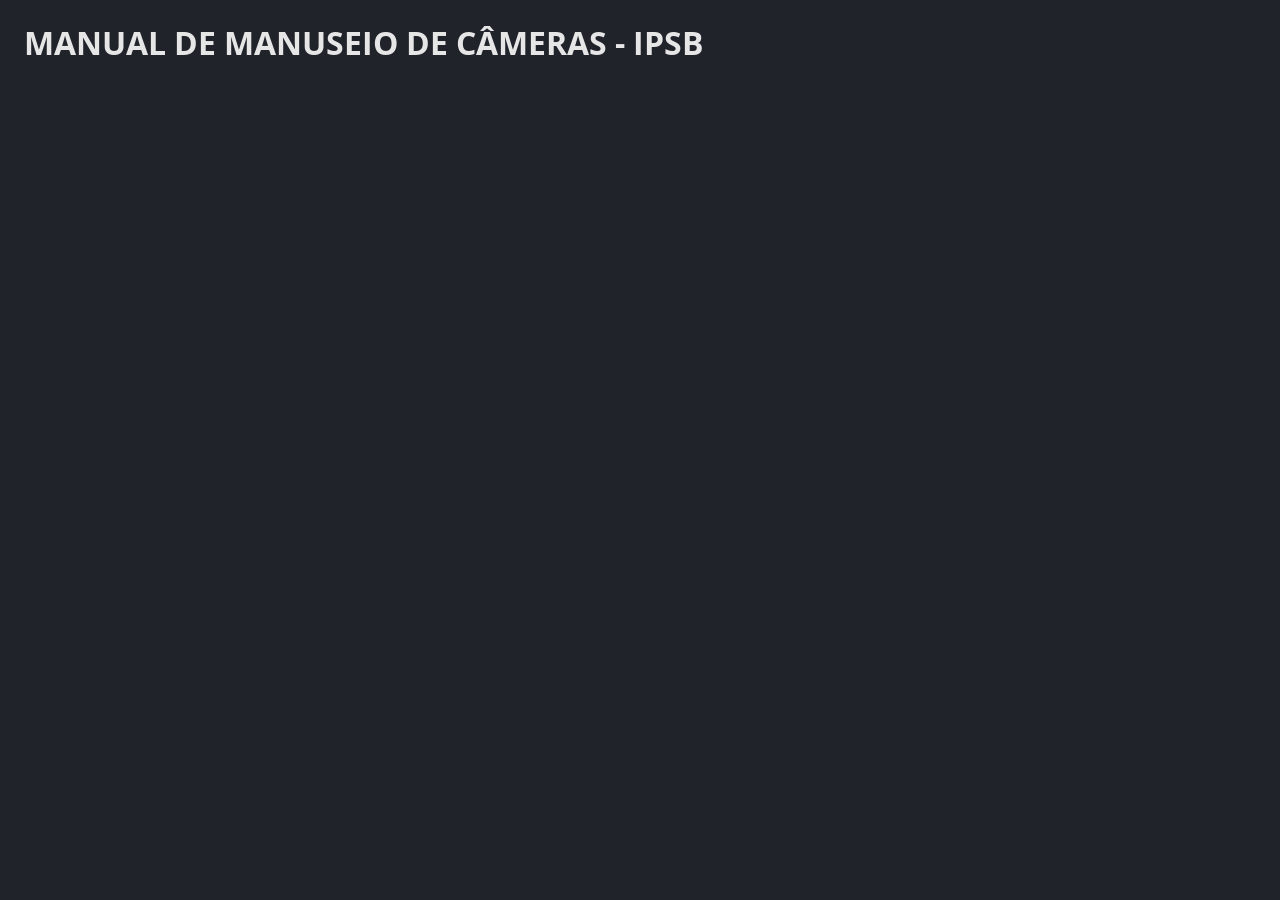
==== camera/camera.html @ 966ee805 "feat(tutorial): add checklist and refactor" ====
<!doctype html>
<html lang="pt-br">
  <head>
    <meta charset="UTF-8" />
    <meta name="viewport" content="width=device-width, initial-scale=1.0" />
    <link rel="stylesheet" href="../style/style.css" />
    <title>Câmera</title>
  </head>
  <body>
    <h1>MANUAL DE MANUSEIO DE CÂMERAS - IPSB</h1>
  </body>
</html>
---- style/style.css ----
@font-face {
  font-family: Open-Sans;
  src: url(./Open_Sans/OpenSans-VariableFont_wdth\,wght.ttf);
}

@font-face {
  font-family: Open-Sans;
  src: url(./Open_Sans/OpenSans-Italic-VariableFont_wdth\,wght.ttf);
  font-style: italic;
}

body {
  background-color: rgb(32, 35, 42);
  color: rgb(230, 230, 230);
  font-family: "Open-Sans";
  padding: 0px 16px 16px 16px;
}

a,
a:visited,
a:active {
  color: inherit;
}

.camera-number {
  text-align: center;
}

.camera-angle-image {
  width: 300px;
}

/* * {
  border: 1px solid grey;
} */
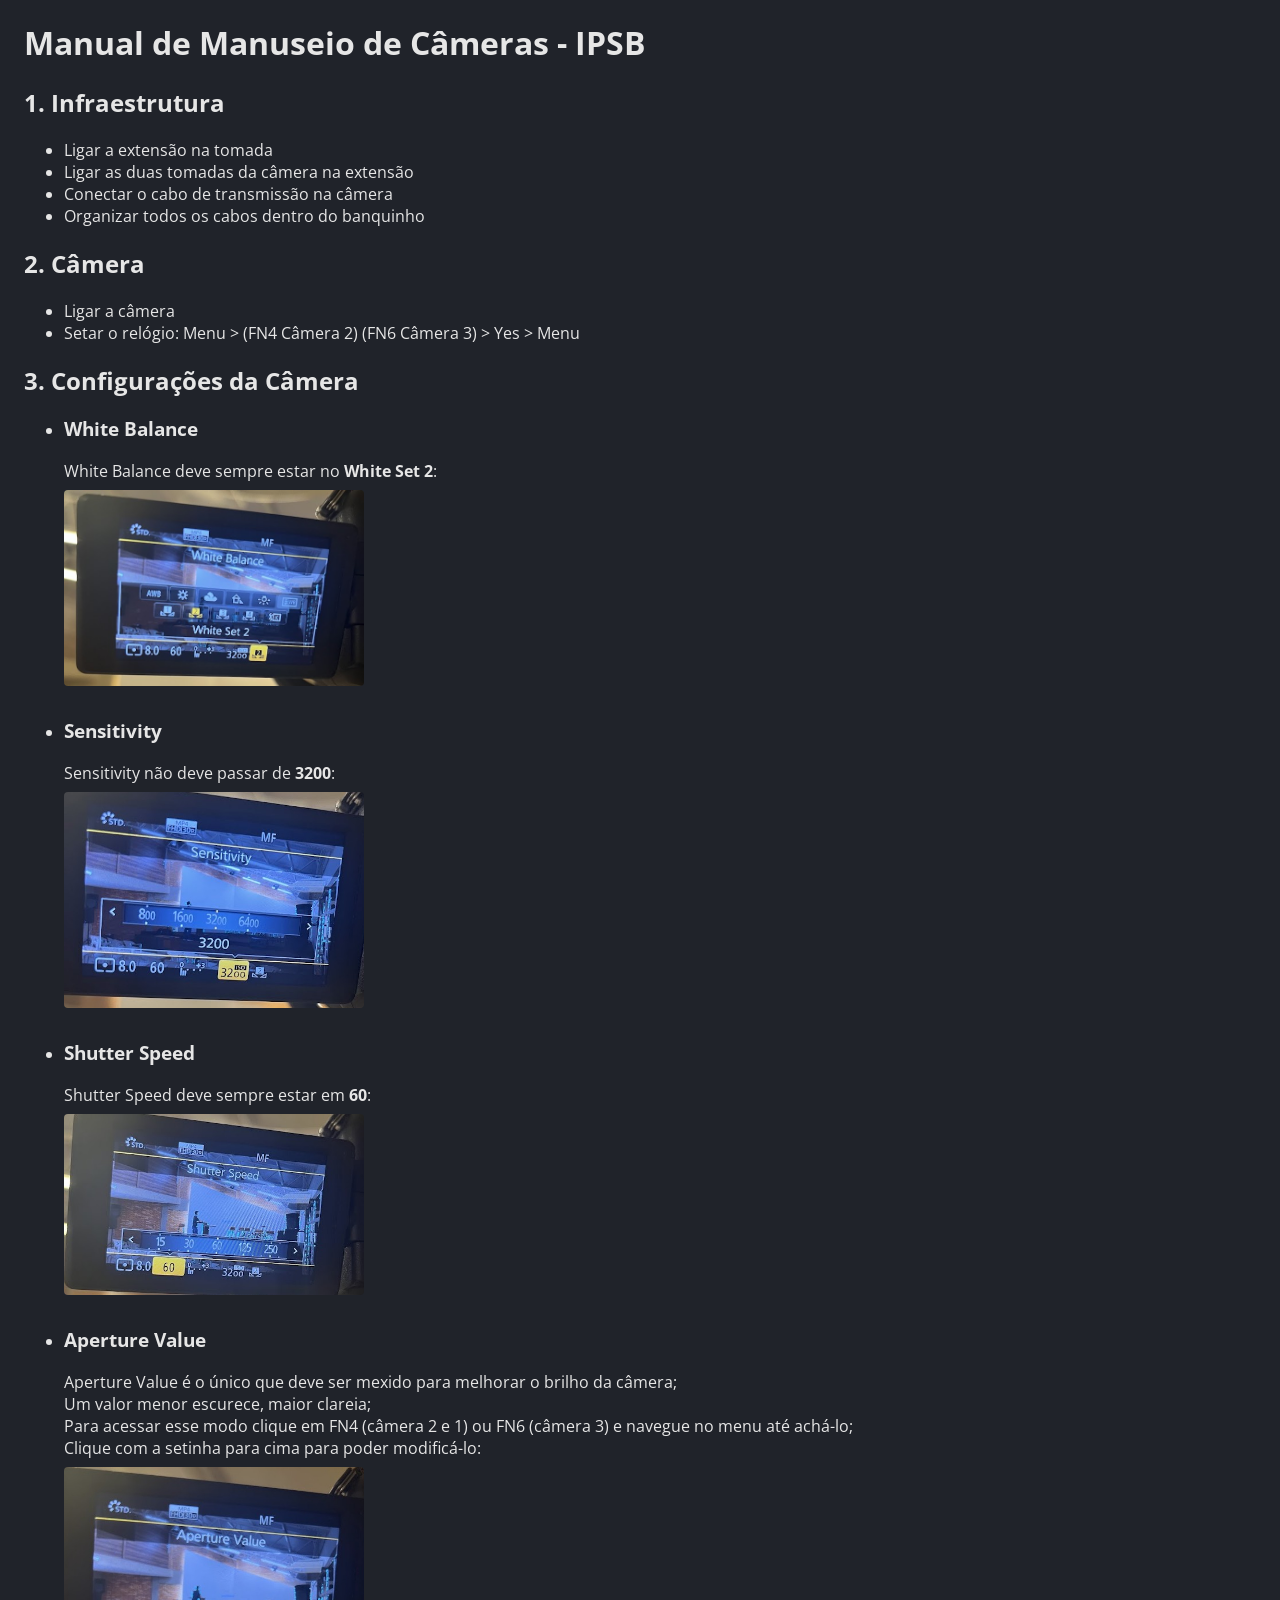
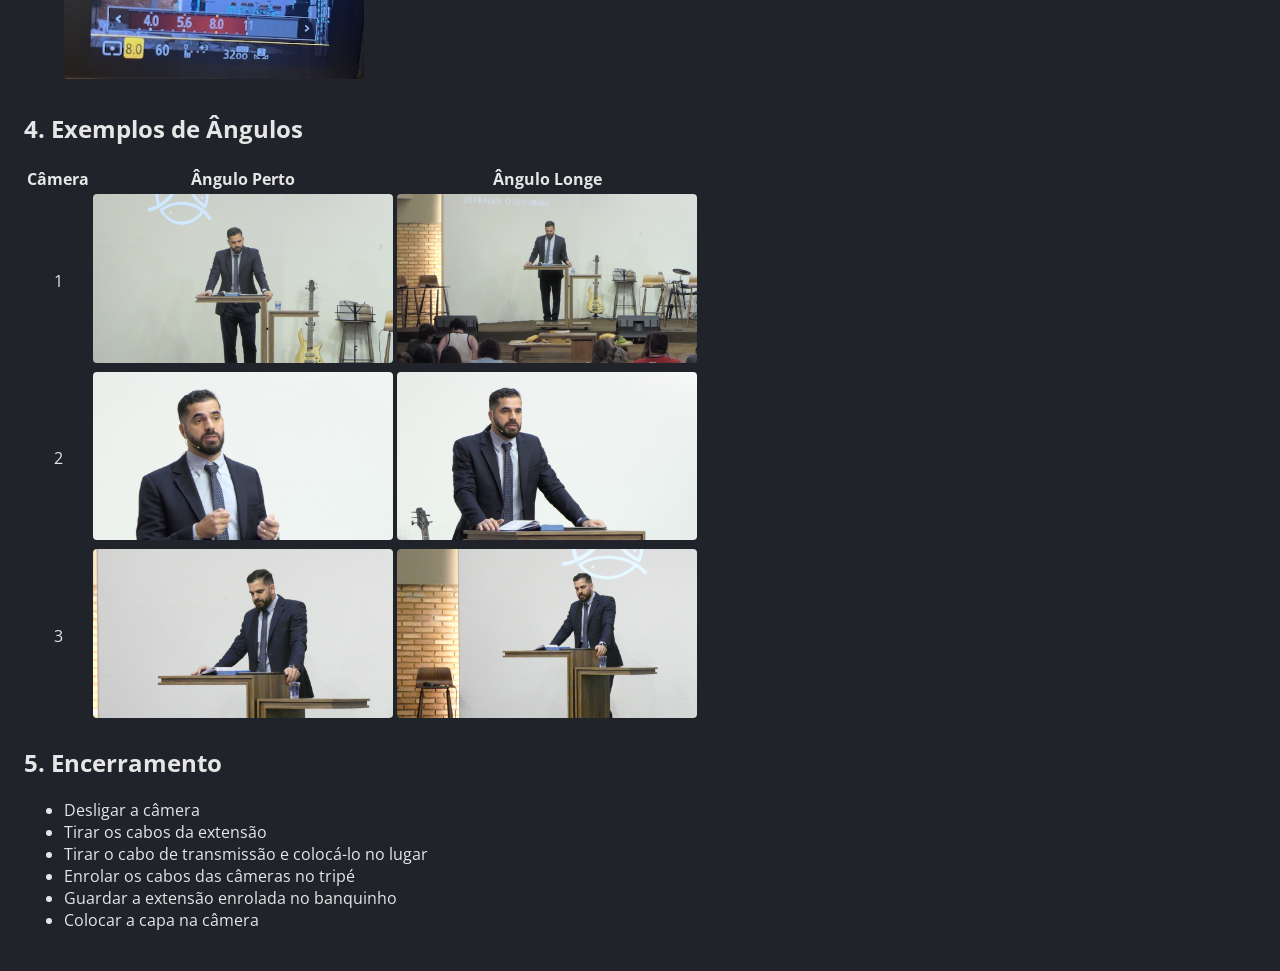
==== commit 30b79d6b: "feat(tutorial): add camera page and improve transmission" ====
--- a/camera/camera.html
+++ b/camera/camera.html
@@ -4,9 +4,136 @@
     <meta charset="UTF-8" />
     <meta name="viewport" content="width=device-width, initial-scale=1.0" />
     <link rel="stylesheet" href="../style/style.css" />
-    <title>Câmera</title>
+    <title>Câmeras</title>
   </head>
   <body>
-    <h1>MANUAL DE MANUSEIO DE CÂMERAS - IPSB</h1>
+    <h1>Manual de Manuseio de Câmeras - IPSB</h1>
+
+    <h2>1. Infraestrutura</h2>
+    <ul>
+      <li>Ligar a extensão na tomada</li>
+      <li>Ligar as duas tomadas da câmera na extensão</li>
+      <li>Conectar o cabo de transmissão na câmera</li>
+      <li>Organizar todos os cabos dentro do banquinho</li>
+    </ul>
+
+    <h2>2. Câmera</h2>
+    <ul>
+      <li>Ligar a câmera</li>
+      <li>
+        Setar o relógio: Menu > (FN4 Câmera 2) (FN6 Câmera 3) > Yes > Menu
+      </li>
+    </ul>
+
+    <h2>3. Configurações da Câmera</h2>
+    <ul>
+      <li><h3>White Balance</h3></li>
+      <div>
+        White Balance deve sempre estar no <strong>White Set 2</strong>:
+      </div>
+      <img
+        class="camera-settings-image"
+        src="../camera/camera-settings/camera-white-balance.jpg"
+        alt="Câmera White Balance"
+      />
+      <li><h3>Sensitivity</h3></li>
+      <div>Sensitivity não deve passar de <strong>3200</strong>:</div>
+      <img
+        class="camera-settings-image"
+        src="../camera/camera-settings/camera-sensitivity.jpg"
+        alt="Câmera Sensitivity"
+      />
+      <li><h3>Shutter Speed</h3></li>
+      <div>Shutter Speed deve sempre estar em <strong>60</strong>:</div>
+      <img
+        class="camera-settings-image"
+        src="../camera/camera-settings/camera-shutter.jpg"
+        alt="Câmera Shutter Speed"
+      />
+      <li><h3>Aperture Value</h3></li>
+      <div>
+        Aperture Value é o único que deve ser mexido para melhorar o brilho da
+        câmera; <br />
+        Um valor menor escurece, maior clareia; <br />
+        Para acessar esse modo clique em FN4 (câmera 2 e 1) ou FN6 (câmera 3) e
+        navegue no menu até achá-lo; <br />
+        Clique com a setinha para cima para poder modificá-lo:
+      </div>
+      <img
+        class="camera-settings-image"
+        src="../camera/camera-settings/camera-aperture.jpg"
+        alt="Câmera Aperture"
+      />
+    </ul>
+
+    <h2>4. Exemplos de Ângulos</h2>
+    <table>
+      <thead>
+        <th>Câmera</th>
+        <th>Ângulo Perto</th>
+        <th>Ângulo Longe</th>
+      </thead>
+      <tr>
+        <td class="camera-number">1</td>
+        <td>
+          <img
+            class="camera-angle-image"
+            src="../camera/camera-angles/camera_1_close.png"
+            alt="Câmera 1 perto"
+          />
+        </td>
+        <td>
+          <img
+            class="camera-angle-image"
+            src="../camera/camera-angles/camera_1_far.png"
+            alt="Câmera 1 longe"
+          />
+        </td>
+      </tr>
+      <tr>
+        <td class="camera-number">2</td>
+        <td>
+          <img
+            class="camera-angle-image"
+            src="../camera/camera-angles/camera_2_close.png"
+            alt="Câmera 2 perto"
+          />
+        </td>
+        <td>
+          <img
+            class="camera-angle-image"
+            src="../camera/camera-angles/camera_2_far.png"
+            alt="Câmera 2 longe"
+          />
+        </td>
+      </tr>
+      <tr>
+        <td class="camera-number">3</td>
+        <td>
+          <img
+            class="camera-angle-image"
+            src="../camera/camera-angles/camera_3_close.png"
+            alt="Câmera 3 perto"
+          />
+        </td>
+        <td>
+          <img
+            class="camera-angle-image"
+            src="../camera/camera-angles/camera_3_far.png"
+            alt="Câmera 3 longe"
+          />
+        </td>
+      </tr>
+    </table>
+
+    <h2>5. Encerramento</h2>
+    <ul>
+      <li>Desligar a câmera</li>
+      <li>Tirar os cabos da extensão</li>
+      <li>Tirar o cabo de transmissão e colocá-lo no lugar</li>
+      <li>Enrolar os cabos das câmeras no tripé</li>
+      <li>Guardar a extensão enrolada no banquinho</li>
+      <li>Colocar a capa na câmera</li>
+    </ul>
   </body>
 </html>
--- a/style/style.css
+++ b/style/style.css
@@ -30,6 +30,14 @@
   width: 300px;
 }
 
+.camera-settings-image {
+  margin: 8px 0px 8px 0px;
+  width: 300px;
+}
+
+img {
+  border-radius: 4px;
+}
 /* * {
   border: 1px solid grey;
 } */
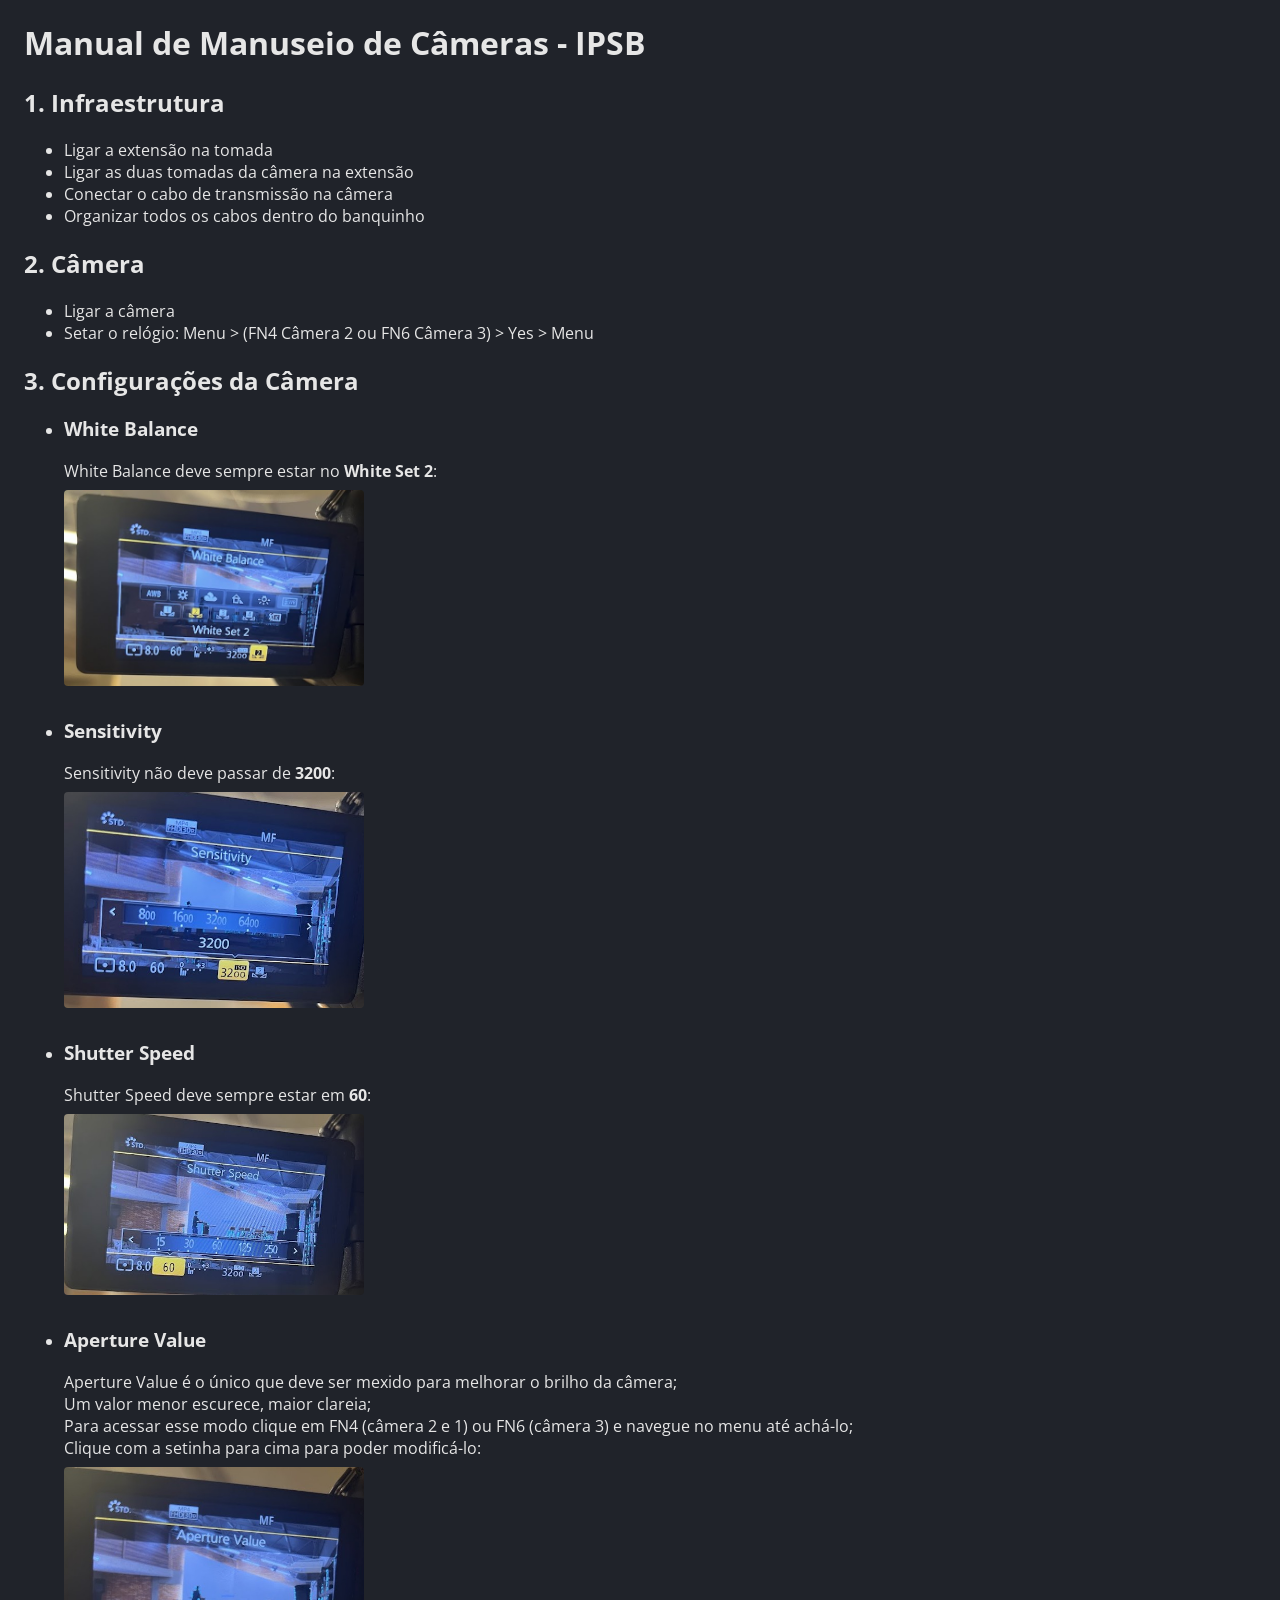
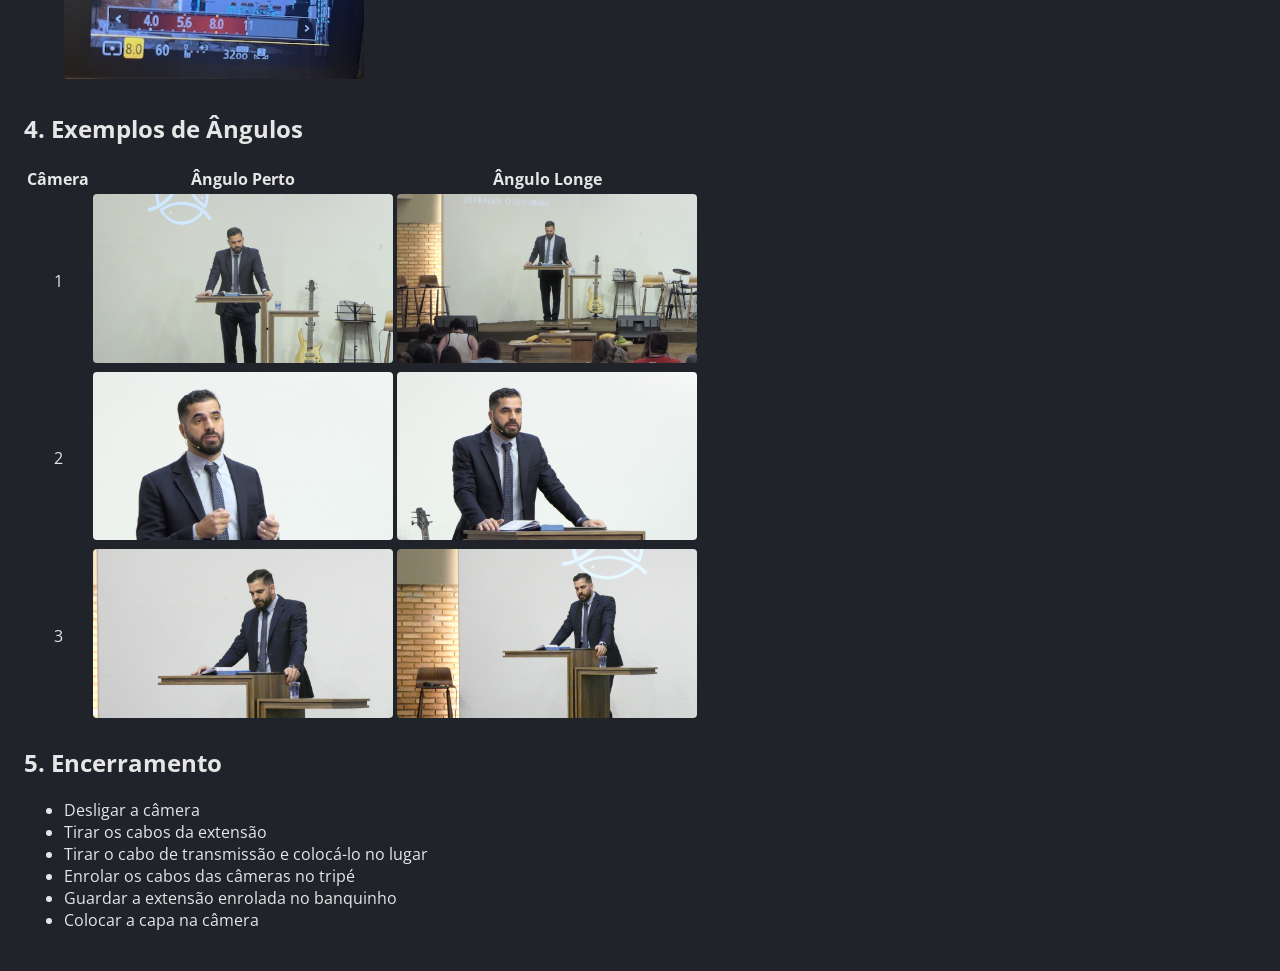
==== commit 9c861e72: "feat(tutorial): change small text detail" ====
--- a/camera/camera.html
+++ b/camera/camera.html
@@ -21,7 +21,7 @@
     <ul>
       <li>Ligar a câmera</li>
       <li>
-        Setar o relógio: Menu > (FN4 Câmera 2) (FN6 Câmera 3) > Yes > Menu
+        Setar o relógio: Menu > (FN4 Câmera 2 ou FN6 Câmera 3) > Yes > Menu
       </li>
     </ul>
 
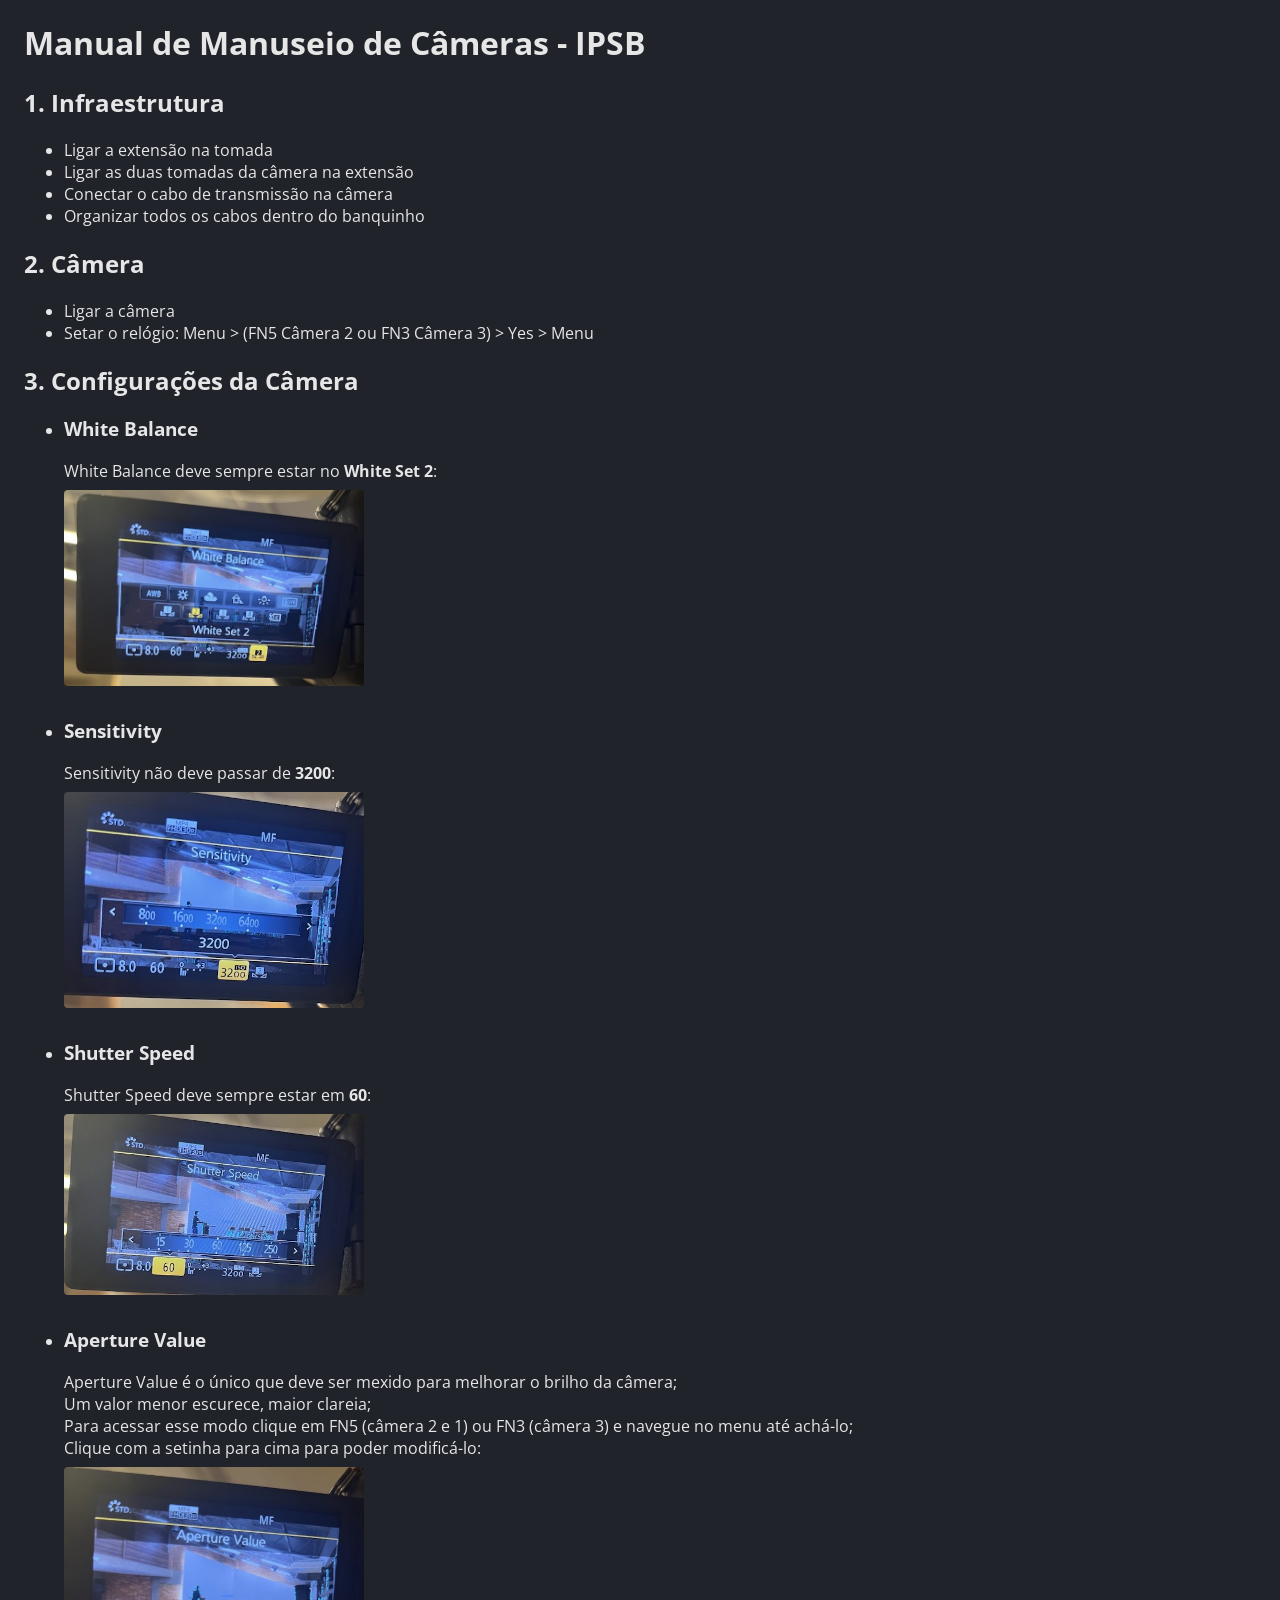
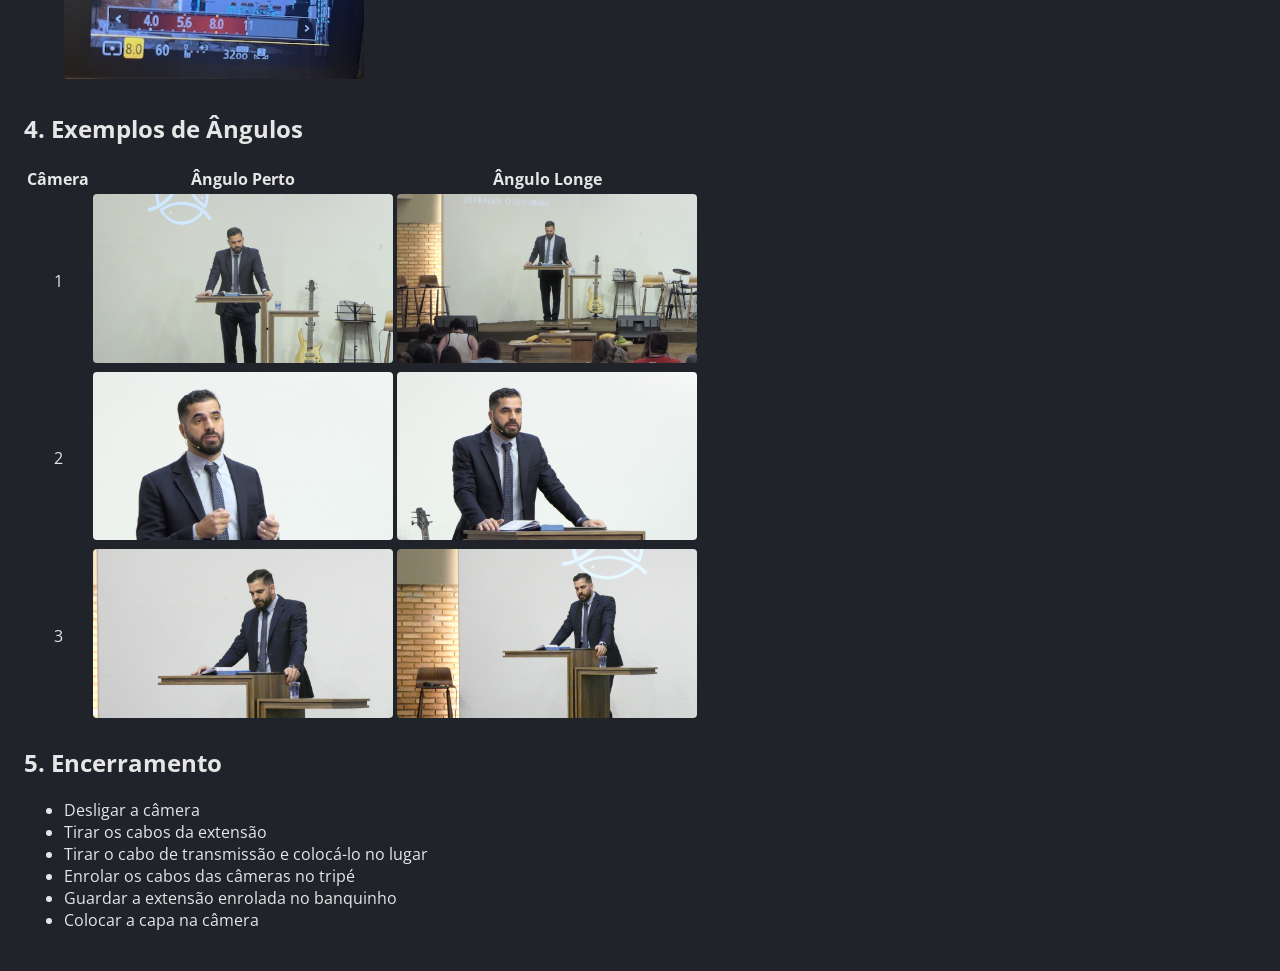
==== commit 0e0e575b: "fix(tutorial): fix wrong text in camera tutorial" ====
--- a/camera/camera.html
+++ b/camera/camera.html
@@ -21,7 +21,7 @@
     <ul>
       <li>Ligar a câmera</li>
       <li>
-        Setar o relógio: Menu > (FN4 Câmera 2 ou FN6 Câmera 3) > Yes > Menu
+        Setar o relógio: Menu > (FN5 Câmera 2 ou FN3 Câmera 3) > Yes > Menu
       </li>
     </ul>
 
@@ -55,7 +55,7 @@
         Aperture Value é o único que deve ser mexido para melhorar o brilho da
         câmera; <br />
         Um valor menor escurece, maior clareia; <br />
-        Para acessar esse modo clique em FN4 (câmera 2 e 1) ou FN6 (câmera 3) e
+        Para acessar esse modo clique em FN5 (câmera 2 e 1) ou FN3 (câmera 3) e
         navegue no menu até achá-lo; <br />
         Clique com a setinha para cima para poder modificá-lo:
       </div>
